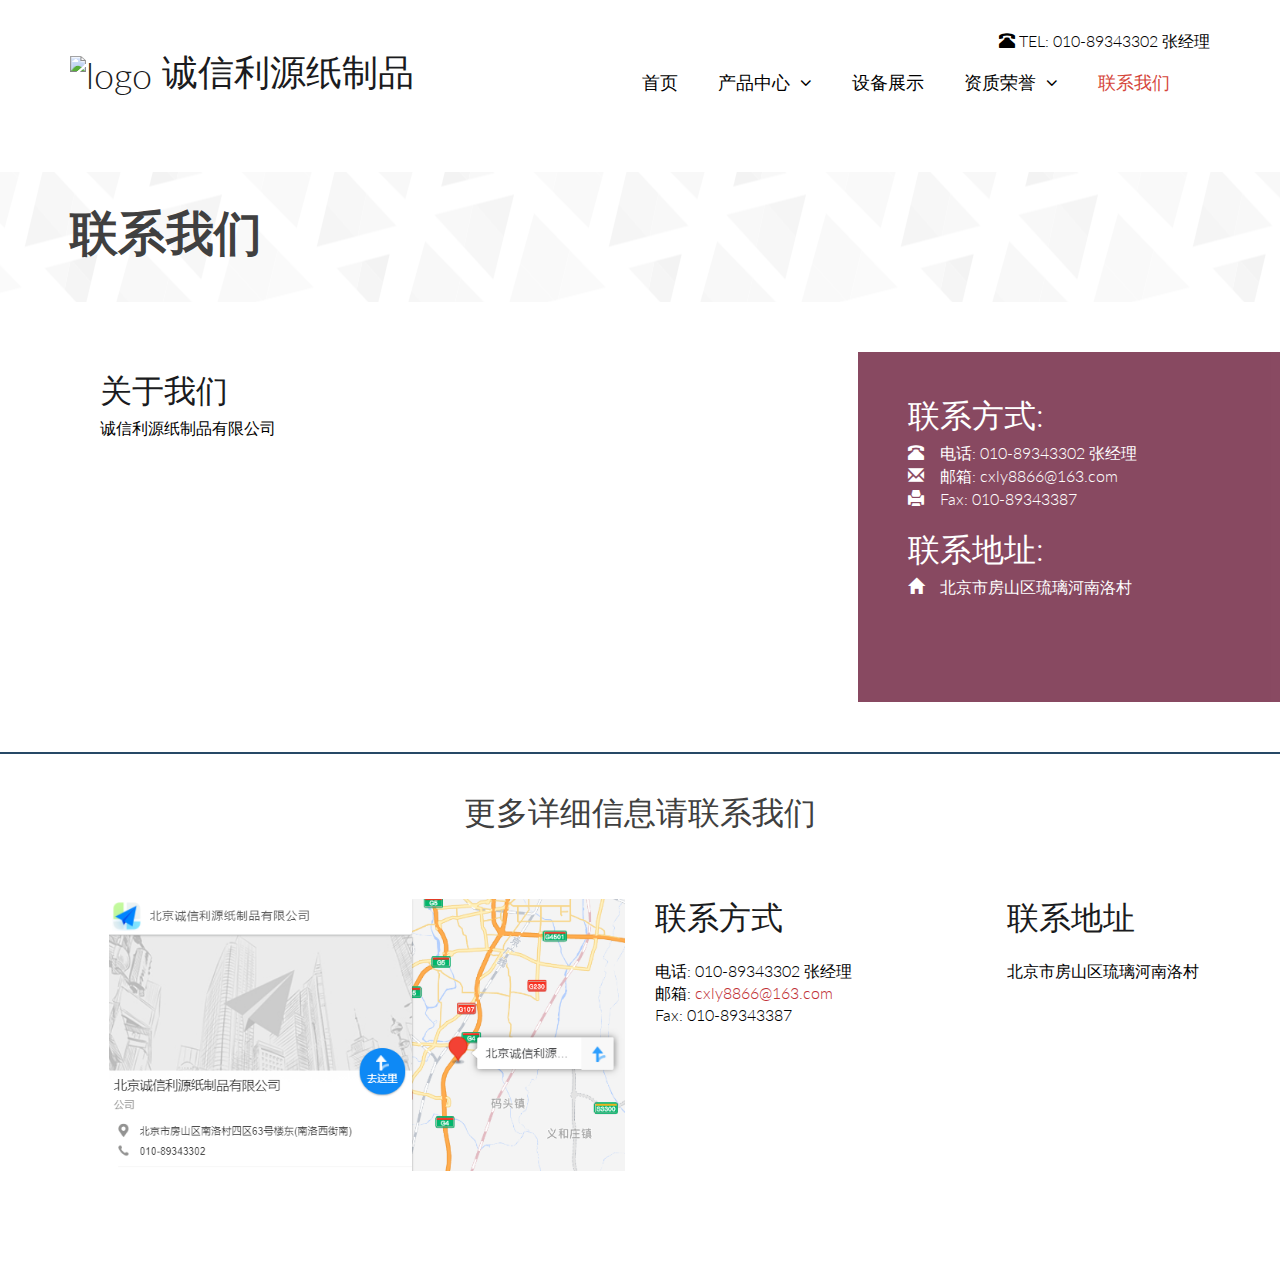
==== contact2.html @ 3d55ec1b "New Pages" ====
<!DOCTYPE html>
<html lang="en">
<head>
    <meta charset="utf-8">
    <meta name="viewport" content="width=device-width, initial-scale=1.0">
    <meta name="description" content="">
    <meta name="author" content="">
    <title>联系我们 | 诚信利源</title>
    <link href="css/bootstrap.min.css" rel="stylesheet">
    <link href="css/font-awesome.min.css" rel="stylesheet">
    <link href="css/animate.min.css" rel="stylesheet"> 
    <link href="css/lightbox.css" rel="stylesheet"> 
    <link href="css/main.css" rel="stylesheet">
    <link href="css/responsive.css" rel="stylesheet">

    <!--[if lt IE 9]>
        <script src="js/html5shiv.js"></script>
        <script src="js/respond.min.js"></script>
    <![endif]-->       
    <link rel="shortcut icon" href="images/ico/favicon.ico">
    <link rel="apple-touch-icon-precomposed" sizes="144x144" href="images/ico/apple-touch-icon-144-precomposed.png">
    <link rel="apple-touch-icon-precomposed" sizes="114x114" href="images/ico/apple-touch-icon-114-precomposed.png">
    <link rel="apple-touch-icon-precomposed" sizes="72x72" href="images/ico/apple-touch-icon-72-precomposed.png">
    <link rel="apple-touch-icon-precomposed" href="images/ico/apple-touch-icon-57-precomposed.png">
</head><!--/head-->

<body>
    <header id="header"> 
        <div class="container">
            <div class="row">
                <div class="col-sm-12 overflow">
                   <div class="pull-right">
                        <i class="glyphicon glyphicon-phone-alt"></i> TEL: 010-89343302 张经理
                    </div> 
                </div>
             </div>
        </div>     
        <div class="navbar navbar-inverse" role="banner">
            <div class="container">
                <div class="navbar-header">
                    <button type="button" class="navbar-toggle" data-toggle="collapse" data-target=".navbar-collapse">
                        <span class="sr-only"></span>
                        <span class="icon-bar"></span>
                        <span class="icon-bar"></span>
                        <span class="icon-bar"></span>
                    </button>

                    <a class="navbar-brand" href="index.html">
                        <h1><img src="images/logo1.jpg" alt="logo"> 诚信利源纸制品</h1>
                    </a>
                    
                </div>
                <div class="collapse navbar-collapse">
                    <ul class="nav navbar-nav navbar-right">
                        <li><a href="index.html">首页</a></li>
                        <li class="dropdown"><a href="portfolio.html">产品中心 <i class="fa fa-angle-down"></i></a>
                            <ul role="menu" class="sub-menu">
                                <li><a href="portfolio.html">所有产品</a></li>
                                <li><a href="portfolio-details-npzx.html">牛皮纸箱</a></li>
                                <li><a href="portfolio-details-cyzx.html">彩印纸箱</a></li>
                                <li><a href="portfolio-details-fjh.html ">飞机盒</a></li>
                            </ul>
                        </li>   
                         <li><a href="service.html">设备展示</a></li>                  
                        <li class="dropdown"><a href=" ">资质荣誉 <i class="fa fa-angle-down"></i></a>
                            <ul role="menu" class="sub-menu">
                                <li><a href=" ">质量管理</a></li>
                                <li><a href=" ">资质</a></li>
                            </ul>
                        </li>                
                        <li  class="active"><a href="contact2.html">联系我们</a></li>                   
                    </ul>
                </div>
            </div>
        </div>
    </header>
    <!--/#header-->

    <section id="page-breadcrumb">
        <div class="vertical-center sun">
             <div class="container">
                <div class="row">
                    <div class="action">
                        <div class="col-sm-12">
                            <h1 class="title">联系我们</h1>
                         
                        </div>                        
                    </div>
                </div>
            </div>
        </div>
   </section>
    <!--/#action-->

    <section id="map-section">
        <div class="container">
            <div id="gmap" class="col-sm-8 col-xs-12">
                <div class="col-sm-12">
                    <h2>关于我们</h2>
                </div>
                <div class="col-sm-12">
                    <p>诚信利源纸制品有限公司</p>
                </div>

            </div>
            <div class="contact-info col-sm-4 col-xs-12">
                <h2>联系方式:</h2>
                <address>
                    <i class="glyphicon glyphicon-phone-alt"></i>&nbsp;&nbsp;&nbsp;&nbsp;电话: 010-89343302 张经理<br> 
                    <i class="glyphicon glyphicon-envelope"></i>&nbsp;&nbsp;&nbsp;&nbsp;邮箱: cxly8866@163.com</a> <br> 
                    <i class="glyphicon glyphicon-print"></i>&nbsp;&nbsp;&nbsp;&nbsp;Fax: 010-89343387 <br> 
                </address>

                <h2>联系地址:</h2>
                <address>
                <i class="glyphicon glyphicon-home"></i>&nbsp;&nbsp;&nbsp;&nbsp;北京市房山区琉璃河南洛村
                </address>
            </div>
        </div>
    </section> <!--/#map-section-->        

    <hr style=" border: 1px solid #264866;">
    <footer id="footer">
        <div class="row">
            <div class="col-sm-12 text-center bottom-separator">
                <h2 class="title">更多详细信息请联系我们</h2>
            </div>
            <div class="col-md-1"></div>
            <div class="col-md-5 col-sm-6">
                <img src="images/home/address.png" class="img-responsive">
            </div>
            <div class="col-md-3 col-sm-6">
                <div class="contac3info bottom">
                    <h2>联系方式</h2>
                    <address>
                    电话: 010-89343302 张经理<br> 
                    邮箱: <a href="mailto:someone@example.com">cxly8866@163.com</a> <br> 
                    Fax: 010-89343387 <br> 
                    </address>
                </div>
            </div>
            <div class="col-md-3 col-sm-6">
                <div class="contact-info bottom">
                    <h2>联系地址</h2>
                    <address>
                    北京市房山区琉璃河南洛村
                    </address>
                </div>
            </div>
            
            <div class="col-sm-12">
                <div class="copyright-text text-center">
                    <p>&copy; 诚信利源纸制品有限公司</p>
                    
                </div>
            </div>
        </div>
    </footer>
    <!--/#footer-->


    <script type="text/javascript" src="js/jquery.js"></script>
    <script type="text/javascript" src="js/bootstrap.min.js"></script>
    <script type="text/javascript" src="http://maps.google.com/maps/api/js?sensor=true"></script>
    <script type="text/javascript" src="js/gmaps.js"></script>
    <script type="text/javascript" src="js/wow.min.js"></script>
    <script type="text/javascript" src="js/main.js"></script>   
</body>
</html>
---- css/main.css ----
/*
  Theme Name: Triangle
  Theme Uri: http://www.themeum.com
  Author: Themeum
  Author Uri: http://www.themeum.com
  Description: Creative Site Template
  Version: 1.1
  */

  @import url(http://fonts.googleapis.com/css?family=Lato:100,300,400,700);
  @import url(http://fonts.googleapis.com/css?family=Open+Sans:300italic,400italic,600italic,700italic,400,300,600,700);
  @import url(http://fonts.googleapis.com/css?family=Noto+Sans:400,700);

  body {
    background: #fff;
    font-family: 'Lato', sans-serif;
    font-weight: 300;
    font-size: 16px;
    line-height: 22px;
    color: #000;
  }

  html {
    height: 100%;
  }


  a{
    color:#C03035;
  }

  a:hover {
    outline: none;
    text-decoration:none;
    color:#264866;
  }

  a:focus {
    outline:none;
    outline-offset: 0;
  }

  a {
    -webkit-transition: 300ms;
    transition: 300ms;
  }


  ul {
    list-style: none;
  }

  h1, h2, h3, h4, h5, h6 {
    font-family: 'Lato', sans-serif;
    font-weight: 300;
  }

  h1{
    color: #1a1b20;
  }

  h2{
    font-size: 32px;
    color: #1a1b20;
  }

  h3{
    font-size: 18px;
  }

  .overflow{
    overflow: hidden;
  }

  .uppercase{
    text-transform: uppercase;
  }

  .btn-common {
    font-size: 16px;
    color: #0099ae;
    border: 1px solid #0099ae;
    font-family: 'Open Sans', sans-serif;
    font-weight: 300;
    padding: 10px 25px;
  }

  #action .col-sm-5{
    position: absolute;

    top: 0;
    height: 100%;
    right: 0;
  }


  .btn-common:hover, 
  .btn-common:focus{
    outline: none;
    background: none;
    -webkit-box-shadow: none;
    box-shadow: none;
    color: #01707f;
    border-color:#01707f;
  }

  .align-right{
    text-align: right;
  }

  .inline{
    display: inline-block;
  }

  .padding{
    padding: 65px 0;
  }

  .padding-bottom{
    padding-bottom: 65px;
  }

  .padding-top{
    padding-top: 90px;
  }

  .padding-right{
    padding-right: 80px;
  }

  .padding-left{
    padding-left: 80px;
  }

  .margin-bottom{
    margin-bottom: 35px;
  }

     .carousel-indicators.visible-xs {
      height: 20px;
      margin: 0;
      padding: 0;
      position: absolute;
      top: -35px;
      width: 100%;
      left: 0;
    }

  .carousel-indicators.visible-xs li {
    border-color: #D29948;
    border-width: 2px;
    height: 12px;
    margin: 0 5px 0 0;
    width: 12px;
  }

  .carousel-indicators.visible-xs li.active {
    background: rgba(210, 153, 72, 0.7);
  }


/*************************
*******Header******
**************************/


#header{
  margin-bottom: 0;
  padding: 30px 0 60px 0;
}

#header .navbar-inverse .container{
  position: relative;
}

.search{
  position: absolute;
  top: 20px;
  right: 0;
  z-index: 1;
}

.search i{
  color: #d5453a;
  cursor: pointer;
  position: absolute;
  right: 10px;
  top: 2px;
}

.field-toggle{
  position: relative;
  top: 30px;
  right: 15px;
  display: none;
  height: 50px;
}

.search-form{
  padding-left: 10px;
  height: 40px;
  font-size: 18px;
  color: #818285;
  font-weight: 300;
  outline: none;
  border: 1px solid #d5453a;
  margin-top: 20px;
  border-radius: 4px;
}

.social-icons ul li{
  padding: 0 10px;

}

.social-icons ul li:last-child{
  padding-right: 0;

}

.social-icons ul li a{
  font-size: 18px;
  color: #d3d3d3;
  padding: 0;
}

.social-icons ul li a:hover .fa-facebook {
  color:#0884d5;
}

.social-icons ul li a:hover .fa-twitter {
  color:#2AA7DC;
}

.social-icons ul li a:hover .fa-google-plus {
  color:#A22523;
}

.social-icons ul li a:hover .fa-dribbble {
  color:#E94989;
}

.social-icons ul li a:hover .fa-linkedin {
  color:#006DC0;
}

.social-icons ul li a:hover,
.social-icons ul li a:focus{  
  background: none;
}

#header .navbar {
  background: #fff;
  border: 0;
  margin-bottom: 0;
}

#header .navbar-toggle{
  margin-top: 20px;
}

#header .navbar-brand{
  padding: 0;
  margin-left: 0;
}

#header .navbar-brand h1{
  padding: 0;
  margin: 0;
}

#header .navbar-nav.navbar-right >li:last-child{
  margin-right: 20px;
}

#header .navbar-nav.navbar-right >li a {
  color: #000;
  font-size: 18px;
  padding: 20px;
  text-transform: uppercase;
  font-weight: 300;
}


#header .navbar-inverse .navbar-nav  li.active > a,  
#header .navbar-inverse .navbar-nav  li.active > a:focus, 
#header .navbar-nav.navbar-right li > a:hover,
.navbar-inverse .navbar-nav > .open > a {
  background-color: inherit;
  border: 0;
  color: #d5453a;
}

#header .navbar-inverse .navbar-nav  li a:hover{
  color: #d5453a;
}


/*  Dropdown menu*/

ul.sub-menu {
  display: none;
  list-style: none;
  padding: 0;
  margin: 0;
}

#header .navbar-nav li ul.sub-menu li a{
  color: #818285;
  padding: 5px 0;
  font-size: 16px;
  display: block;
  text-transform: capitalize;
}

#header .navbar-nav li ul.sub-menu li .active{
  background: #d5453a;
  color: #fff;
  position: relative;
}

#header .navbar-nav li ul.sub-menu li .active i{
  position: absolute;
  font-size: 56px;
  top: -13px;
  color: #0884d5;
}

#header .navbar-nav li ul.sub-menu li .active .fa-angle-right{
  left: -3px;
}

#header .navbar-nav li ul.sub-menu li .active .fa-angle-left{
  right: -3px;
}

#header .navbar-nav li ul.sub-menu li a:hover,
#header .navbar-nav li ul.sub-menu li a:focus{
  background: #d5453a;
  color: #fff;
}

.fa-angle-down{
  padding-left: 5px; 
}

.scaleIn {
  -webkit-animation-name: scaleIn;
  animation-name: scaleIn;
}

@-webkit-keyframes scaleIn {
  0% {
    opacity: 0;
    -webkit-transform: scale(0);
    transform: scale(0);
  }

  100% {
    opacity: 1;
    -webkit-transform: scale(1);
    transform: scale(1);
  }
}

@keyframes scaleIn {
  0% {
    opacity: 0;
    -webkit-transform: scale(0);
    transform: scale(0);
  }

  100% {
    opacity: 1;
    -webkit-transform: scale(1);
    transform: scale(1);
  }
}


/*************************
*******Footer******
**************************/

#footer {
  padding-bottom: 10px;
  background-image: url(../images/home/Footer.png);
  background-repeat: repeat-x;
  background-position: bottom;
  background-size: contain;
}

#footer h1{
  margin-bottom: 65px;
  margin-top: 36px;
}

#footer .bottom-separator {
  margin-bottom: 60px;
}

#message {
  height: 110px;
  resize: none;
}

.bottom > h2 {
  margin-top: 0;
  margin-bottom: 26px;
}

.bottom .media-body h3 {
  margin-top: 0;
  padding-left: 25px;
}

.bottom .media-body h3 a{
  color: #ea2c00;
}

.testimonial .media{
  margin-top: 0;
  margin-bottom: 25px;
}

.testimonial .media>.pull-left{
  margin-right: 25px;
}

.testimonial .media>.pull-left img{
  margin-top: 6px;
}

.testimonial .media .media-body blockquote{
  padding-left: 25px;
  padding-right: 30px;
  position: relative;
  border-left: 0;
  margin-bottom: 0;
}

.testimonial .media .media-body blockquote:before{
  position: absolute;
  left: 5px;
  top: 8px;
  content: '"';
  font-size: 40px;
  color: #ea2c00;
  font-family: 'Noto Sans', sans-serif;
  transform:rotate(180deg);
  -ms-transform:rotate(180deg); /* IE 9 */
  -webkit-transform: rotate(180deg); /* Opera, Chrome, and Safari */
  line-height: 0;
}

.testimonial .media .media-body blockquote:after{
  position: absolute;
  right: 30px;
  bottom: 14px;
  content: '"';
  font-size: 40px;
  color: #ea2c00;
  font-family: 'Noto Sans', sans-serif;
  line-height: 0;
}

.contact-info.bottom {
  padding-left: 25px;
}

.bottom > address {
  line-height: 22px;
  margin-bottom: 40px;
}

.form-control {
  border: 1px solid #eaeaea;
  font-weight: 300;
  outline: none;
  -webkit-box-shadow: none;
  box-shadow: none;
  height: 40px;
}

.form-control:hover, 
.form-control:focus{
  border-color: #4fcccd;
  outline: none;
  -webkit-box-shadow: none;
  box-shadow: none;
}

.btn-submit {
  width: 100%;
  background-color: #4fcccd;
  color: #fff;
  font-size: 16px;
  font-weight: 300;
  letter-spacing: 5px;
  text-transform: uppercase;
  border-radius: 3px;
  margin-top: 5px;
  border-bottom: 3px solid #2f9697;
  -webkit-box-shadow: none;
  box-shadow: none;
  padding: 10px;
}

.btn-submit:hover, 
.btn-submit:focus{
  color: #fff;
  outline: none;
  -webkit-box-shadow: none;
  box-shadow: none;
  opacity: .8;
}

.copyright-text{
  margin-top: 70px;
  color: #fff;
  font-size: 16px;  
  padding-bottom: 15px;
}

.copyright-text a {
  color: #3e848a
}

.copyright-text p {
  margin-bottom: 0;
}

/*************************
*******Home Page******
**************************/
#home-slider {
  background: url(../images/home/slider-bg.png) 0 100% repeat-x;
  position: relative;
}

#home-slider .main-slider {
  position: relative;
  height: 450px;
}

#home-slider .slide-text{
  position: absolute;
  left: 0;
  width: 550px;
}

.animate-in .slide-text {
  -webkit-animation: fadeInLeftBig 700ms cubic-bezier(0.190,1.000,0.220,1.000) 200ms both;
  animation: fadeInLeftBig 700ms cubic-bezier(0.190,1.000,0.220,1.000) 200ms both;
}

#home-slider .slider-hill {
  position: absolute;
  right: 0;
  bottom: 0;
}

.animate-in .slider-hill {
  -webkit-animation: bounceInDown 1000ms ease-in-out 200ms both;
  animation: bounceInDown 1000ms ease-in-out 200ms both;
}

#home-slider .slider-house {
  position: absolute;
  right: 110px;
  bottom: -30px;
}

.animate-in .slider-house {
  -webkit-animation: bounceInDown 500ms ease-in-out 800ms both;
  animation: bounceInDown 500ms ease-in-out 800ms both;
}

#home-slider .slider-sun {
  position: absolute;
  right: 365px;
  bottom: 100px;
}

.animate-in .slider-sun {
  -webkit-animation: scaleIn 500ms ease-in-out 1200ms both;
  animation: scaleIn 500ms ease-in-out 1200ms both;
}

#home-slider .slider-birds1 {
  position: absolute;
  right: 470px;
  bottom: 75px;
}

.animate-in .slider-birds1 {
  -webkit-animation: fadeInLeft 500ms ease-in-out 1200ms both;
  animation: fadeInLeft 500ms ease-in-out 1200ms both;
}

#home-slider .slider-birds2 {
  position: absolute;
  right: 40px;
  bottom: 150px;
}

.animate-in .slider-birds2 {
  -webkit-animation: fadeInRight 500ms ease-in-out 1200ms both;
  animation: fadeInRight 500ms ease-in-out 1200ms both;
}


#home-slider h1{
  margin-top: 50px;
  margin-bottom: 25px;
}

.btn-common1 {
  margin: 10px 10px 0 0;
  font-weight: 600;
  color: #f6f5f1;
  background-color: #d5453a;
  border: 1px solid #d5453a;
  font-size: 24px;
  padding: 10px 30px;
}
.btn-common2 {
  margin-top: 30px;
  font-size: 32px;
  font-weight: 400;
  color: #d5453a;
  border: 3px solid #d5453a;
  background-color: #f6f5f1;
}

.zx-banner{
  background-color: #d5453a;
  padding: 20px;
  font-size: 26px;
  font-weight: 500;
  color: #f6f5f1;
}

.zx-title{
    background-color:  #d5453a;
    padding: 8px;
    font-size: 18px;
    font-weight: 500;
    color: #f6f5f1;
}
#home-slider .preloader {
  position: absolute;
  left: 0;
  top: 0;
  bottom: -30px;
  right: 0;
  background: #fafafa;
  text-align: center;
}

#home-slider .preloader > i {
  font-size: 48px;
  height: 48px;
  line-height: 48px;
  color: #d5453a;
  position: absolute;
  left: 50%;
  margin-left: -24px;
  top: 50%;
  margin-top: -24px;
}

#action {
  background-image: url(../images/home/tour-bg.png);
  background-color: #fbfafa;
  background-repeat: repeat-x;
  height: 157px;
  background-position: center;
  display: table;
  position: static;
  width: 100%;
}

.vertical-center{
  display: table-cell;
  vertical-align: middle;
  width: 100%;
  position: statice;
}


.single-service{
  overflow: hidden;
  display: block;
}

.single-service img {
  margin-bottom: 20px;
}

.single-service .fold {
  margin-bottom: 35px;
}

.single-service h2 {
  margin-top: 0;
  margin-bottom: 15px;
}

.single-service p {
  padding: 0 48px;
}

.action h1{
  margin-top: 0;
  font-weight: 600;
  font-size: 48px;
}

.action p{
  font-size: 30px;
    line-height: 38px;
    margin-bottom: 0;
    font-weight: 300;
}

.action .btn-common{
  margin-top: 55px;
  float: left;
}

.title {
  color: #404040;
  font-weight: 300;
}

.single-features {
  overflow: hidden;
  padding-top: 65px;
  padding-bottom: 40px;
}

.single-features .col-sm-6 h2{
    margin-top: 0;
}
.single-features .col-sm-6 {
/*  margin-top: 50px;*/
}

.single-features:last-child {
  padding-bottom: 95px;
/*  padding-top: 0;*/
}

.single-features h2{
  margin-bottom: 15px;
}

#clients{
  padding-bottom: 45px;
  padding-top: 30px;
}

.clients {
  margin-bottom: 45px;
}

.clients img {
  display: inline-block;
}

.clients-logo {
  overflow: hidden;
  margin-bottom: 10px;
}



/*************************
*******About Us Page******
**************************/

#action , 
#page-breadcrumb{
  position: relative;
}

#page-breadcrumb {
  background-image: url(../images/home/tour-bg.png);
  background-color: #fbfafa;
  background-repeat: repeat-x;
  height: 130px;
  background-position: center;
  display: table;
  position: static;
  width: 100%;
}

#team {
  padding: 85px 0;
}

#team-carousel {
  margin-top: 80px;
}

#company-information .padding-top{
  padding-top: 172px;
  
}

.single-service img {
  height: 100px;
}

.tour-button {
  background-image: url(../images/home/tour-icon2.png);
  height: 100%;
  background-repeat: no-repeat;
  position: absolute;
  width: 100%;
  left: 0;
  background-position: 151px 4px;
}

.about-image {
  padding:90px 90px 0;
}

.team-single {
  position: relative;
}

.person-thumb {
  position: relative;
}

.person-thumb img {
}


.social-profile {
  background: none repeat scroll 0 0 rgba(137, 97, 46, 0.8);
  display: none;
  position: absolute;
  text-align: center;
  top: 0;
    -webkit-transition: all 0.9s ease;
  transition: all 0.9s ease;-webkit-transition: all 0.9s ease 0s;transition: all 0.9s ease 0s;
  width: 100%;
  height: 100%;
}

.team-single:hover .social-profile{
  background:rgba(112, 35, 64, 0.9);
  display: block;
  -webkit-animation: fadeInUp 400ms;
  animation: fadeInUp 400ms;
  -webkit-transition: all 0.9s ease;
  transition: all 0.9s ease;
}

.social-profile .nav-pills {
  display: inline-block;
  margin-top: -26px;
  padding: 0;
  position: relative;
  top: 50%;
}

.social-profile .nav-pills li {
  display: inline-block;
  margin: 0 5px;
}

.social-profile .nav-pills li a {
  color: #fff;
  border: 1px solid #fff;
  width: 40px;
  height: 40px;
  line-height: 40px;
  text-align: center;
  padding: 0;
  border-radius: 40px;
  -webkit-transition: all 0.9s ease;
  transition: all 0.9s ease;
}

.social-profile .nav-pills li a:hover {
  color: #702340;
  border-color: #702340;
}

.person-info h2 {
  font-weight: 300;
  margin-bottom: 5px;
}

.person-info h3 {
  font-size: 16px;
  color: #1a1b20;
  font-weight: 300;
  margin-top: 0;
  margin-bottom: 0;
}

.team-carousel-control {
  position: absolute;
  top: 36%;
  width: 13px;
  height: 16px;
  text-indent: -9999999px;
  -webkit-transition: all 0.9s ease;
  transition: all 0.9s ease;
}

.right.team-carousel-control {
  right: -50px;
  background-image: url(../images/aboutus/right.png);
}

.left.team-carousel-control {
  left: -50px;
  background-image: url(../images/aboutus/left.png);
}

.team-carousel-control:hover{
  background-position: 0 -18px;
  -webkit-transition: all 0.5s ease;
  transition: all 0.5s ease;
}

.count h1{
  font-size: 60px;
  color: #d5453a;
}

.count h3{
  font-size: 16px;
}

.progress .progress-bar.six-sec-ease-in-out {
  -webkit-transition: width 1s ease-in-out;
  transition:  width 1s ease-in-out;
}

.top-zero{
  margin-top: 0;
}

h3.top-zero{
  font-size: 20px;
}

#company-information .about-us h2{
  margin-bottom: 45px;
}

.single-skill h3{
  font-size: 16px;
}

.progress{
  height: 30px;
  box-shadow: none;
  -webkit-box-shadow: none;
}

.progress-bar{
  line-height: 30px;
  box-shadow: none;
  -webkit-box-shadow: none;
}

.progress-bar.progress-bar-primary{
  background: #d5453a;
}



/*************************
*******Service Page******
**************************/
#recent-projects{
  padding: 85px 0;
}

.recent-projects .team-single{
  height: 355px;
}

.recent-projects p.padding-bottom{
  padding-bottom: 50px;
}

.choose{
  padding-top: 30px;
}

#company-information.choose .padding-top{
  padding-top: 50px;
}

#company-information h2{
  margin-bottom: 25px;
  margin-top: 0;
}

ul.elements{
  list-style: none;
  margin: 0;
  padding: 0;
}

ul.elements li{
  margin: 6px 0;
}

ul.elements li > i{
  color:#C03035;
  display: inline-block;
  margin-right: 10px;
}

#company-information h1.margin-bottom{
  margin-bottom: 26px;
}

/*************************
*******Portfolio Default**
**************************/

.portfolio-single {
  position: relative;
}

.portfolio-thumb {
  position: relative;
}

.portfolio-thumb img {
  width: 100%;
}


.portfolio-single:hover .portfolio-view{
  display: block;
  -webkit-animation: fadeInUp 400ms;
  animation: fadeInUp 400ms;
}

#portfolio .row{
  margin-left: -10px;
  margin-right: -10px;
}

.portfolio-view {
  display: none;
  position: absolute;
  top: 0;
  height: 100%;
  background:rgba(112, 35, 64, 0.9);
  width: 100%;
  text-align: center;
}

.portfolio-view .nav-pills {
  padding: 0;
  display: inline-block;
  margin-top: -26px;
  top: 50%;
  position: relative;
}

.portfolio-view .nav-pills li {
  display: inline-block;
  margin: 0 5px;
}

.portfolio-view .nav-pills li a {
  color: #fff;
  border: 1px solid #fff;
  width: 40px;
  height: 40px;
  line-height: 38px;
  text-align: center;
  padding: 0;
  border-radius: 40px;
  -webkit-animation: scaleIn 400ms linear 100ms both;
  animation: scaleIn 400ms linear 100ms both;
  -webkit-transition: all 0.9s ease;
  transition: all 0.9s ease;
}

.portfolio-view .nav-pills li a:hover {
  color: #702340;
  border-color: #702340;
  -webkit-transition: all 0.9s ease;
  transition: all 0.9s ease;
}

.portfolio-info {
  overflow: hidden;
  margin-bottom: 30px;
}

.portfolio-info h2 {
  font-size: 18px;
  margin: 15px 0 0;
}

.portfolio-filter {
  margin: 80px 0;
  padding: 0;
}

.portfolio-filter li {
  display: inline-block;
  position: relative;
}

.portfolio-filter li a {
  border-radius: 0;
  color: #1a1b20;
  font-size: 18px;
  font-weight: 300;
  padding: 0 25px;
  text-transform: capitalize;
  border: none;
}

.portfolio-filter li .active{
  background: transparent;
  box-shadow: none;
  -webkit-box-shadow: none;
}

.portfolio-filter li a:hover, 
.portfolio-filter li a:focus,
.portfolio-filter li a.active {
  background: transparent;
  box-shadow: none;
  -webkit-box-shadow: none;
}

.portfolio-filter li a.active:before{
  position: absolute;

  content: "";
  left: 0;
  width: 13px;
  height: 16px;
  background: url(../images/portfolio/icon.png);
  top: 5px;
}

.portfolio-pagination{
  text-align: center;
  
  padding-top: 40px;
  padding-bottom: 90px;
}

.pagination li{
  display: inline-block;
  margin: 0 10px;
}

.pagination li a{
  color: #000;
  padding: 5px 10px;
  border-radius: 5px;
  border: 1px solid #fff;
}

.pagination li:first-child a{
  background: url(../images/portfolio/left.png);
  background-repeat: no-repeat;
  text-indent: -999999999px;
  background-position: center top 10px;
  width: 32px;
  height: 36px;
  border: none;
  -webkit-transition: 300ms;
  transition: 300ms;
}

.pagination li:first-child a:hover{
  background: url(../images/portfolio/left.png);
  background-position: center top -37px;
  background-repeat: no-repeat;
  -webkit-transition: 300ms;
  transition: 300ms;
}

.pagination li:last-child a{
  background: url(../images/portfolio/right.png);
  background-repeat: no-repeat;
  text-indent: -999999999px;
  background-position: center top 10px;
  width: 32px;
  height: 36px;
  border: none;
  -webkit-transition: 300ms;
  transition: 300ms;
}

.pagination li:last-child a:hover{
  background: url(../images/portfolio/right.png);
  background-position: center top -37px;
  background-repeat: no-repeat;
  -webkit-transition: 300ms;
  transition: 300ms;
}

.pagination li a:hover,
.pagination .active a, 
.pagination a:active, 
.pagination .active a:hover,
.pagination .active a:focus, 
.pagination a:focus {
  background: transparent;
  border-color: #C03035;
  color: #C03035;
}


/*****************************
Portfolio with right sidebar
*****************************/

.sidebar h3 {
  color: #404040;
  margin-top: 0;
  border-bottom: 3px solid #ececec;
  margin-bottom: 6px;
  padding-bottom: 8px;
}

.sidebar-item{
  margin-bottom: 48px;
}

.categories .navbar-stacked li {
  border-bottom: 1px solid #ececec;
}

.categories .navbar-stacked li:last-child {
  border-bottom: 0px solid #ececec;
}

.categories .navbar-stacked li a {
  font-size: 16px;
  color: #6a6a6a;
  padding: 8px 0;
  padding-left: 0;
}

.categories .navbar-stacked li a:hover{
  background: none;
  margin-left: 20px;
  color: #0099AE;
  opacity: 1;
}

.categories .navbar-stacked li.active a{
  color: #0099AE;
  padding-left: 20px;
}

.categories .navbar-stacked li.active a:before{
  position: absolute;
  content: "";
  border-color: transparent transparent transparent #0099AE;
  border-width: 8px;
  border-style: solid;
  left: 0;
  top: 13px;
  margin-top: 0;
  z-index: 0;
  transition: all 0.3s ease 0s;
  -moz-transition: all 0.3s ease 0s;
  -webkit-transition: all 0.3s ease 0s;
  -o-transition: all 0.3s ease 0s;
}

.categories .navbar-stacked li.active a:after {
  position: absolute;
  content: "";
  border-color: transparent transparent transparent #fff;
  border-width: 6px;
  border-style: solid;
  left: 0px;
  top: 15px;
  margin-top: 0;
  z-index: 1;
  transition: all 0.3s ease 0s;
  -moz-transition: all 0.3s ease 0s;
  -webkit-transition: all 0.3s ease 0s;
  -o-transition: all 0.3s ease 0s;
}

.sidebar-item .media{
  border-bottom: 1px solid #ececec;
  padding-bottom: 10px;
  padding-top: 21px;
  margin-top: 0;
  transition: all 0.3s ease 0s;
  -moz-transition: all 0.3s ease 0s;
  -webkit-transition: all 0.3s ease 0s;
  -o-transition: all 0.3s ease 0s;    
}

.sidebar-item .media:last-child{
  border-bottom: 0px solid #ececec;  
  padding-bottom: 0; 
}

.sidebar-item .media:hover{
  border-left: 2px solid #0099AE;
  padding-left: 5px;
  transition: all 0.3s ease 0s;
  -moz-transition: all 0.3s ease 0s;
  -webkit-transition: all 0.3s ease 0s;
  -o-transition: all 0.3s ease 0s;
}

.sidebar-item .media:hover.media .media-body h4 a{
  color: #0099AE;
  transition: all 0.3s ease 0s;
  -moz-transition: all 0.3s ease 0s;
  -webkit-transition: all 0.3s ease 0s;
  -o-transition: all 0.3s ease 0s;
}

.sidebar-item .media .media-body h4 {
  margin-top: 0;
  margin-bottom: 8px;
}

.sidebar-item .media .media-body h4 a{
  color: #7d7d7d;
  font-size: 16px;
}

.sidebar-item .media .media-body p {
  color: #b4b4b4;
  font-size: 12px;
}

.tag-cloud .nav-pills{
  margin-top: 16px;
}

.tag-cloud .nav-pills li{
  margin: 0;
  margin-top: 6px;
  margin-right: 4px;
}

.tag-cloud .nav-pills li a{
  font-size: 16px;
  font-weight: 300;
  padding: 5px 15px;
  background: #bbbbbb;
  color: #fff;
  border-radius: 3px;
}

.tag-cloud .nav-pills li a:hover{
  background: #0099AE;
}

.popular ul.gallery {
  margin: 0;
  padding: 0;
  list-style: none;
  margin: 10px -8px;
}

.popular ul.gallery li {
  display: block;
  width: 33.33%;
  float: left;
  padding: 8px;
}

.popular ul.gallery li a {
  display: block;
}

.popular ul.gallery li a img {
  width: 100%;
  transition: border-radius 300ms ease-in;
  -webkit-transition: border-radius 300ms ease-in;
}

.popular ul.gallery li a img:hover {
  border-radius: 60px;
}


/* Start: Recommended Isotope styles */

/**** Isotope Filtering ****/
.isotope-item {
  z-index: 2;
}

.isotope-hidden.isotope-item {
  pointer-events: none;
  z-index: 1;
}

/**** Isotope CSS3 transitions ****/

.isotope,
.isotope .isotope-item {
  -webkit-transition-duration: 0.8s;
  transition-duration: 0.8s;
}

.isotope {
  -webkit-transition-property: height, width;
  transition-property: height, width;
}

.isotope .isotope-item {
  -webkit-transition-property: -webkit-transform, opacity;
  -webkit-transition-property: opacity, -webkit-transform;
  transition-property: opacity, -webkit-transform;
  transition-property: transform, opacity;
  transition-property: transform, opacity, -webkit-transform;
}

/**** disabling Isotope CSS3 transitions ****/
.isotope.no-transition,
.isotope.no-transition .isotope-item,
.isotope .isotope-item.no-transition {
  -webkit-transition-duration: 0s;
  transition-duration: 0s;
}




/*****************************
Portfolio Details
*****************************/

#portfolio-information.padding-top{
  padding-top: 100px;
}

.project-name h2{
  margin-top: 0;
  margin-bottom: 15px;
}

#related-work .title{
  margin-bottom: 55px;
  margin-top: 10px;
}

.navbar-default {
  background: none;
  padding: 0;
}

.navbar-default li a{
  font-size: 12px;
  padding: 0;
  padding-right: 15px;
}

.navbar-default li a i{
  padding-right: 8px;
}

.navbar-default li a:hover{
  color: #0884d5;
  background: none;
}

.skills .navbar-default,
.client .navbar-default{
  margin-left: 35px;
  
}

.live-preview .btn-common{
  margin-top: 21px;
  padding: 13px 45px;
}


/*****************************
Blog Default
*****************************/

.single-blog.timeline {
  background: #FFFFFF;
  border: 1px solid #EEEEEE;
  border-bottom: 0;
  position: relative;
  padding-bottom: 0;
}

.timeline .post-content {
  padding: 20px 20px 0;
}

.post-thumb{
  margin: -1px -1px 0;
  position: relative;
  overflow: hidden;
}

.timeline .post-thumb img {
  width: 100%;
}

.post-thumb iframe{
  width: 100%;
  min-height: 270px;
  border: 0;
}

.post-overlay{
  position: absolute;
  top: 50%;
  display: none;
  width: 94px;
  height: 140px;
  margin-top: -70px;
  overflow: hidden;
}

.post-overlay span{
  position: absolute;
  left: 50%;
  bottom: 0; 
  margin-left: -60px;
  -webkit-animation: fadeInUp 400ms;
  animation: fadeInUp 400ms;
  z-index: 9;
}


.post-overlay span:before{
  position: absolute;
  bottom: 0;
  border-style: solid;
  border-width: 60px;
  content: "";
  border-color: transparent transparent #0884d5 transparent;
  z-index: -1;
  cursor: initial;
}

.post-overlay span a{
  font-size: 30px;
  color: #fff;
  background: transparent;
  padding: 0; 
  margin-left: 50px;
}

.single-blog:hover .post-overlay{
  display: block;
  -webkit-animation: fadeIn 300ms;
  animation: fadeIn 300ms;
}

.timeline-divider{
  position: relative;
  padding-top: 50px;
}

.timeline-divider:before{
  position: absolute;
  top: 0;
  content: "";
  border-left-style: solid;
  border-left-width: 1px;
  height: 100%;
  border-left-color: #0099AE;
  left: 50%;
  margin-left: -2px;
}

.timeline-blog .col-sm-6.padding-top{
  padding-top: 70px;
}

.post-content{
  padding: 20px 0;
}

.timeline-date .btn-common{
  font-size: 18px;
  color: #4a4a4a;
  font-weight: 300;
  border-radius: 0;
  padding: 17px 40px;
}

.arrow-right{
  position: relative;
}

.arrow-right:after{
  position: absolute;
  right: 1px;
  content: "";
  top: 15px;
  background: url(../images/blog/left.png);
  width: 43px;
  height: 54px;
}

.arrow-left{
  position: relative;
}

.arrow-left:before{
  position: absolute;
  left: -2px;
  content: "";
  top: 86px;
  background: url(../images/blog/right.png);
  width: 43px;
  height: 54px;
}

.post-title {
  margin-top: 0;
}

.post-title a,
.comments-number a{
  color: #1a1b20;
}

.post-content .post-author{
  margin-top: 0;
  
}

.post-content  .post-author a{
  font-weight: 300;
  font-size: 16px;
  color: #0099AE;
}

a.read-more{
  color: #0099AE;
  font-weight: 300;
}

a.read-more:hover{
  color: #01707F
}

.post-bottom{
  border-top: 1px solid #eeeeee;
  padding-top: 10px;
  margin-top: 20px;
  margin: 20px -20px 0;
  padding: 20px 20px 0;
}


/*****************************
Blog with right sidebar
*****************************/

.single-blog{
  padding-bottom: 30px;
}

.single-blog .post-bottom{
  border-bottom: 1px solid #eeeeee;
  padding-top: 10px;
  padding-bottom: 10px;
}

.single-blog .post-overlay span{
  left: 0;
  top: 0;
  margin-left: 0;
  width: 94px;
  height: 140px;
  background: url(../images/blog/blog-arrow.png);
  -webkit-animation: fadeInLeft 400ms;
  animation: fadeInLeft 400ms;
}

.single-blog .post-overlay span a{
  margin-left: 8px;
  font-weight: 700;
  font-size: 36px;
  line-height: 18px;
  position: absolute;
  top: 50px;
}

.single-blog .post-overlay span a small{
  font-size: 16px;
  font-weight: 300;
  margin-left: 5px;
}

.single-blog .post-overlay span:before{
  border-color: transparent;
  border-width: 0;
}

.post-nav{
  margin:0;
  padding: 0;
}

.post-nav li a{
  color: #0099AE;
  padding: 0;
  text-align: left;
}

.post-nav li a i{
  color: #0099AE;
  margin-right: 8px;
}

.post-nav li a:hover{
  background: none;
}

.blog-padding-right{
  padding-right:35px;
}

.blog-pagination {
  text-align: center;
  padding-top: 10px;
  padding-bottom: 55px;
}

/*****************************
Blog with right sidebar
*****************************/

.masonery_area .single-blog{}
.masonery_area .single-blog .post-thumb{
  height: auto;
}

.masonery_area .single-blog .post-title{
  margin-top: 5px;
}

.masonery_area .single-blog .post-title a{
  font-size: 20px;
}

.masonery_area .single-blog .post-thumb img{
  height:auto;
}

.masonery_area .single-blog .post-bottom{
  border-top:0;
  padding-top:0;
  margin-top:15px;
}

/* Audio CSS */

.audiojs{
  background:#C03035;
  height: 45px;
  width: 100%;
}

.audiojs .scrubber{
  background: #fff;  
  height: 8px;
  border-top: 0;
  width: 170px;
  margin-top: 19px;
  margin-left: 12px;
  border-radius: 10px;
}

.audiojs .play-pause{
  background: #a92b2f;
  width: 68px;
  height: 45px;
  padding: 0;
  padding-left: 24px;
  padding-top: 10px;
  border-right: 0;
}

.audiojs .time{
  display: none;
  
}

.audiojs .progress{
  background: #A92B2F;

  height: 8px;
  border-radius: 10px;
}

.audiojs .loaded{
  background:#fff;
  height: 8px;
  border-radius: 10px;
}


/*****************************
Blog Details
*****************************/

.navbar-nav.post-nav li{
  margin-right: 60px;
}

.single-blog.blog-details .post-content{
  padding-top: 30px;
}

.single-blog.blog-details .post-bottom{
  margin-top: 55px;
}

.blog-share{
  margin-top: 40px;
  background: #f5f5f5;
  display: inline-block;
  padding: 2px 0;
}

span.stMainServices,
span.stButton_gradient, 
.stButton .chicklets{
  height:24px !important;
}

.author-profile.padding{
  padding-top:50px;
}

.author-profile .col-sm-2 img{
  width: 100%;
  border-left: 3px solid #0099AE;
}

.author-profile h3{
  margin-top:0;
  color: #3a424c;
}

.author-profile p{
  color: #3a424c;
  font-weight: 400;
}

.author-profile span a{
  color: #C03035;
}

.response-area{
  border-bottom: 0;
}

.response-area h2{
  margin-top: 0;  
  margin-bottom: 0;
  border-bottom: 0;
  padding-bottom: 20px;
}

.post-comment{
  padding-left: 70px;
  padding-top: 36px;
  border-top: 1px solid #f1e8dd;
}

.post-comment .pull-left img{
  margin-right: 60px;
  border-left: 3px solid #0884d5;
}

.post-comment .media-body{
  padding-top: 6px;
  border-bottom: 0;
  padding-bottom: 50px;
}

.post-comment .media-body p{
  margin-top:10px;
}

.post-comment .media-body span i{
  color: #C03035;
  margin-right: 10px;
}

.post-comment .media-body span a{
  color: #C03035;
  font-weight: 700;
}

.post-comment .media-body .post-nav li a{
  font-weight: 300;
}

.parrent .media-list{
  margin-left: 190px;
}

.parrent .post-comment{
  padding-left: 0;
  margin-left: 70px;
}


/****************************
********* Contact Us*********
*****************************/
#map-section {
  margin-top: 50px;
  margin-bottom: 50px;
  position: relative;
}

#gmap {
  height: 350px;
}

.get-in-touch img {
  margin-top: 35px;
  margin-bottom: 32px;
}

.get-in-touch p {
  font-size: 18px;
  font-weight: 300;
}

#map-section .contact-info {
  position: absolute;
  background-color: #7c3651;
  right: 0;
  top: 0;
  width: 33%;
  height: 100%;
  padding:25px 50px;
  opacity: 0.9;
  color: #fff;
}

#map-section .contact-info h2, 
#map-section .contact-info a {
  color: #fff
}

#map-section address a:hover {
  color:#d5453a
}

#contact-form #message{
  resize:none;
}

#contact-form .btn-submit {
  width: 28%;
  margin: 5px auto;
}

.corporate-info .corporate-address {
  background-image: url("../images/contact-bg.png");
  background-position: left top;
  background-repeat: no-repeat;
  overflow: hidden;
  padding-bottom: 50px;
}

.corporate-info .corporate-address address {
  background-image: url("../images/icon-map.png");
  background-position: left top;
  background-repeat: no-repeat;
  padding-left: 40px;
}


/****************************
****** Price-table CSS*******
*****************************/

.price-table {
  margin-top: 88px;
  margin-bottom: 96px;
}

.single-price ul {
  padding: 0;
  margin: 0;
  list-style: none;
}

.table-heading {
  background-color: transparent !important;
  color: #FFFFFF !important;
  overflow: hidden;
  padding: 0 !important;
  text-align: center;
}

.single-price.price-one .plan-name, 
.single-price.price-two .plan-name, 
.single-price.price-three .plan-name, 
.single-price.price-four .plan-name {   
  color: #fff;
  font-size: 20px;
  margin-bottom: 0;
  padding: 10px 0;
  text-transform: capitalize;
}

.single-price.price-one .plan-name {
  background-color: #0e76bc;
}

.single-price.price-two .plan-name {
  background-color: #ac2429;
}

.single-price.price-three .plan-name {
  background-color: #ed8d1b;
}

.single-price.price-four .plan-name {
  background-color: #6c825f;
}


.single-price .plan-price { 
  color: #fff;
  float: none;
  font-size: 16px;
  height: 110px;
  margin-bottom: 15px;
  overflow: hidden;
  position: relative;
  z-index: 5;
  padding-top: 15px;
}


.plan-price .dollar-sign {
  font-size: 18px;
}

.plan-price .price {
  font-size: 24px;
}

.plan-price .month {
  display: block;
  margin-top: -6px;
}

.price-one .plan-price:after, 
.price-two .plan-price:after, 
.price-three .plan-price:after, 
.price-four .plan-price:after  {  
  border-style: solid;
  border-width: 110px;
  content: "";
  height: 0;
  left:50%;
  position: absolute;
  top: 0;
  width: 0;
  z-index: -1;
  margin-left: -110px;
}

.price-one .plan-price:after {
  border-color: #0d6fb1 transparent transparent;
}

.price-two .plan-price:after {
  border-color: #ac2429 transparent transparent;
}

.price-three .plan-price:after {
  border-color: #e78817 transparent transparent;
}

.price-four .plan-price:after {
  border-color: #5f7452 transparent transparent;
}

.single-price ul li, 
.single-table ul li {
  padding: 12px 18px;
  background-color: #f7f7f7;
  margin-bottom: 5px;
  color: #696969;
}

.single-price ul li span, 
.single-table ul li span {
  float: right;
}

.price-one .btn-buynow, 
.price-two .btn-buynow, 
.price-three .btn-buynow, 
.price-four .btn-buynow   {  
  border-radius: 0;
  color: #fff;
  padding: 12px;
  font-weight: 300;
  letter-spacing: 3px;
  text-transform: uppercase;
  display: block;
}

.price-one .btn-buynow  {
  background-color: #0d6fb1;
}

.price-two .btn-buynow  {
  background-color: #ac2429;
}

.price-three .btn-buynow  {
  background-color: #e78817;
}

.price-four .btn-buynow  {
  background-color: #5f7452;
}

.price-one .btn-buynow:hover  {
  background-color: #0a5a90;
}

.price-two .btn-buynow:hover  {
  background-color: #821b1e;
}

.price-three .btn-buynow:hover  {
  background-color: #c57413;
}

.price-four .btn-buynow:hover  {
  background-color: #48583e;
}


.price-table2, .price-table3{
  margin-bottom:125px;
}

.price-table4 {
  margin-bottom: 150px
}

.table-one .table-header, 
.table-two .table-header, 
.table-three .table-header, 
.table-four .table-header {
  overflow: hidden;
  padding:20px;
  color: #fff;
}


.table-one .table-header {
  background-color:#0e76bc;
} 

.table-two .table-header {
  background-color:#c03035;
}

.table-three .table-header {
  background-color:#ed8d1b;
}

.table-four .table-header {
  background-color:#6c825f;
}

.single-table {
  position: relative;
  padding-top: 60px;
}

.table-one:before, 
.table-two:before, 
.table-three:before, 
.table-four:before {
  
  border-style: solid;
  border-width: 0 130px 60px;
  content: "";
  height: 0;
  left: 0;
  position: absolute;
  top: 0;
  width: 100%;
}

.table-one:before {
  border-color: transparent transparent #0d6fb1;
} 

.table-two:before {
  border-color: transparent transparent #ac2429;
}

.table-three:before {
  border-color: transparent transparent #e78817;
}

.table-four:before {
  border-color: transparent transparent #5f7452;
}

.table-header h2 {
  color: #fff;
  float: left;
  font-size: 24px;
  margin-top: 7px;
}

.table-header .plan-price {
  float: right;
  margin: 0;
  overflow: hidden;
  padding-top: 1px;
}

.single-table .btn-signup {
  display: block;
  text-align: center;
  position:relative;
  z-index:1;
}

.single-table ul {
  margin: 0;
  padding: 0;
}

.table-one .btn-signup:after, 
.table-two .btn-signup:after, 
.table-three .btn-signup:after, 
.table-four .btn-signup:after {
  content: "";
  position: absolute;  
  border-style: solid;
  border-width: 78px 130px 0;  
  height: 0;
  left: 0; 
  top: -1px;
  width: 100%;
  z-index: -1;
}

.table-one .btn-signup:after {
  border-color: #0d6fb1 transparent transparent;
}

.table-two .btn-signup:after {
  border-color: #ac2429 transparent transparent;
}

.table-three .btn-signup:after {
  border-color: #e78817 transparent transparent;
}

.table-four .btn-signup:after {
  border-color: #5f7452 transparent transparent;
}

.single-table .btn-signup a {
  color: #fff;
  display: inline-block;
  overflow: hidden;
  padding: 20px 0 0 0;
  text-transform: uppercase;
  letter-spacing: 3px;
}


.table-one .btn-signup:hover.btn-signup:after{
 border-color: #0b598d transparent transparent;
}


.table-two .btn-signup.btn-signup:hover:after {
  border-color: #831c20 transparent transparent;
}

.table-three .btn-signup.btn-signup:hover:after {
 border-color: #bd7014 transparent transparent;
}

.table-four .btn-signup.btn-signup:hover:after{
  border-color: #3d4b35 transparent transparent;
}


/*************************
********404 page CSS******
**************************/

#error-page {
  display: table;
  height: 100%;
  min-height: 100%;
  width: 100%;
  color: #1a1b20;
  font-size: 18px;
  font-weight: 300;
  padding: 100px 0;
}

#error-page .container-fluid {
  overflow: hidden;
}

.error-page-inner {
  display: table-cell;
  vertical-align: middle;
}

.bg-404 {
  background-image: url("../images/home/tour-bg.png");
  background-repeat: repeat-x;
  background-position: center top;
}

.error-image {
  display: inline-block;
  padding-top: 50px;
  padding-bottom: 50px;
}

.error-image img {
  width: 100%;
}

#error-page h2 {
  font-size:36px;
  text-transform: uppercase;
}

.btn-error {
  font-weight: 300;
  margin-top: 30px;
  padding:25px 55px;
  text-transform: uppercase;
  font-size: 16px;
  letter-spacing: 5px;
  background-color: transparent;
  border: 1px solid #cc9b59;
  margin-top: 50px;
  margin-bottom: 50px;
}

.btn-error:hover, .btn-error:focus  {
  background-color: #cc9b59;
  border-color:#cc9b59;
  color:#fff;
}

#error-page i, #coming-soon i {
  border: 1px solid #cc9b59;
  height: 40px;
  width: 40px;
  line-height: 40px;
  color: #cc9b59;
  font-size: 17px;
  margin:0 15px;
  border-radius: 50%;
  -webkit-transition: all 0.3s ease-in-out;
  transition: all 0.3s ease-in-out;
}

#error-page i:hover, #coming-soon i:hover {
  background-color: #cc9b59;
  color: #fff;
  -webkit-transition: all 0.3s ease-in-out;
  transition: all 0.3s ease-in-out;
}


/*************************
********404 page CSS******
**************************/

#error-page {
  display: table;
  height: 100%;
  min-height: 100%;
  width: 100%;
  color: #1a1b20;
  font-size: 18px;
  font-weight: 300;
  padding: 100px 0;
}

#error-page .container-fluid {
  overflow: hidden;
}

.error-page-inner {
  display: table-cell;
  vertical-align: middle;
}

.bg-404 {
  background-image: url("../images/404-bg.png");
  background-repeat: repeat-x;
  background-position: center top;
}

.error-image {
  display: inline-block;
  padding-top: 50px;
  padding-bottom: 50px;
}

.error-image img {
  width: 100%;
}

#error-page h2 {
  font-size:36px;
  text-transform: uppercase;
}

.btn-error {
  background-color: rgba(0, 0, 0, 0);
  border: 3px solid #4FCCCD;
  color: #797979;
  font-size: 16px;
  font-weight: 700;
  letter-spacing:0;
  margin-bottom: 50px;
  margin-top: 50px;
  padding: 25px 53px;
  text-transform: uppercase;
  font-family: 'Open Sans', sans-serif;
}

.btn-error:hover, .btn-error:focus  {
  background-color: #4FCCCD;
  border-color:#4FCCCD;
  color:#fff;
}

#error-page i, #coming-soon i {
  border: 3px solid #cecece;
  height: 40px;
  width: 40px;
  line-height: 35px;
  color: #cecece;
  font-size: 17px;
  margin:0 15px;
  border-radius: 50%;
  -webkit-transition: all 0.3s ease-in-out;
  transition: all 0.3s ease-in-out;
}

#error-page i.fa-twitter:hover, 
#coming-soon i.fa-twitter:hover, 
#error-page i.fa-twitter:hover, 
#coming-soon i.fa-twitter:hover, 
#error-page i.fa-google-plus:hover, 
#coming-soon i.fa-google-plus:hover {    
  -webkit-transition: all 0.3s ease-in-out;
  transition: all 0.3s ease-in-out;
}

#error-page i.fa-facebook:hover, 
#coming-soon i.fa-facebook:hover{
  background-color:transparent;  
  color: #314A87;
  border-color:#314A87;
}

#error-page i.fa-twitter:hover, 
#coming-soon i.fa-twitter:hover{
  background-color:transparent;  
  color: #22BBF4;
  border-color:#22BBF4;
}

#error-page i.fa-google-plus:hover, 
#coming-soon i.fa-google-plus:hover{
  background-color:transparent;  
  color: #DD4C3B;
  border-color:#DD4C3B;
}

/*************************
******Coming Soon CSS*****
**************************/

.logo-image {
  display: block;
  text-align: center;
  margin-top: 80px;
  margin-bottom: 95px;
}

.logo-image img {
  display: inline-block;
}

#coming-soon {
  background-image: url("../images/coming-soon-bg.png");
  background-position: center top;
  background-repeat: repeat-x;
  padding: 40px 0;
  overflow: hidden;
}

#coming-soon .social-link {
  margin-top: 35px;
}

.time-count {
  display: block;
  text-align: center;
}

.time-count ul {
  padding-left: 0;
}

#countdown {
  display: block;
  max-width: 960px;
  margin: 80px auto 100px;
}


#countdown li {
  float: left;
  display: block;
  width: 25%;
  text-align: center;
  height: 254px;
  background-position: 50% 0;
  background-repeat: no-repeat;
  background-size: contain !important;
  position: relative;
  color: #fff;
}

#countdown li.angle-one {
  background-image: url(../images/coming-soon1.png);
  left: 120px;
}

#countdown li.angle-two {
  background-image: url(../images/coming-soon2.png);
  left: 40px;
}

#countdown li.angle-three {
  background-image: url(../images/coming-soon3.png);
  right: 40px;
}

#countdown li.angle-four {
  background-image: url(../images/coming-soon4.png);
  right: 120px;
}

#countdown li > span {
  font-size: 48px;
  line-height: 48px;
  font-weight: 700;
  color: #fff;
  display: inline-block;
  margin-top: 40px;
}

#countdown li.angle-two > span,
#countdown li.angle-four > span {
  margin-top: 80px;
}


#subscribe {
  background-color: #565656;
  color: #FFFFFF;
  padding: 40px 0 50px;
}

#subscribe h2 {
  color: #fff;
  text-transform: uppercase;
}

#subscribe .fa-envelope-o {
  color: #0884d5;
  margin-right: 5px;
}

#subscribe .form-control {
  background-color: transparent;
  height: 52px;
  color: #fff;
  border:2px solid #d5453a;
}

#newsletter {
  margin-top: 35px;
  position: relative;
}

#newsletter i {
  color: #0884d5;
  font-size: 36px;
  position: absolute;
  right: 12px;
  top: 7px;
}

.newsletter p {
  color: #919191;
  font-size: 12px;
  margin-top: 10px;
}

#coming-soon-footer {
  padding: 45px 0;
  line-height: 15px;
  overflow: hidden;
}

#coming-soon-footer a {
  color: #d89b4e;
}

#coming-soon-footer a:hover {
  color: #b38040
}

/*Shortcodes CSS*/
.bs-example{
  margin: 0 0 20px;
}

.panel-group{
  border: 1px solid #eee;
}
.panel-default{
  border: 0;
}
.panel-group .panel{
  border-radius: 0;
}
.panel-group .panel+.panel{
  margin-top: 0;
}

.panel-default>.panel-heading{
  background-color: transparent;
  border-top: 1px solid #eee;
}

.panel-group .panel-default:first-child>.panel-heading{
  border-top: 0;
}

.panel-default>.panel-heading+.panel-collapse .panel-body{
  border-top-color: #eee;
}


.nav-pills>li.active>a, .nav-pills>li.active>a:hover, .nav-pills>li.active>a:focus{
  background-color: #4FCCCD;
}

.tab-content {
  padding-top: 20px;
}

/*Features*/
.feature-inner{
  text-align: center;
}
.icon-wrapper{
  display: inline-block;
  background-color: #4FCCCD;
  color: #fff;
  padding: 25px;
  box-shadow: 0 0 0 5px rgba(0,0,0,.1) inset;
  -webkit-box-shadow: 0 0 0 5px rgba(0,0,0,.1) inset;
  border-radius: 100%;
  margin: 10px 0;
}
---- css/responsive.css ----
@media only screen and (min-width: 768px) {
    .nav.navbar-nav>li:hover>ul.sub-menu {
        display: block;
        -webkit-animation: fadeInUp 400ms;
        animation: fadeInUp 400ms;
    }
    ul.sub-menu {
        position: absolute;
        top: 60px;
        left: 0;
        background: #fff;
        padding: 10px 0;
        width: 240px;
        -webkit-box-shadow: none;
        box-shadow: none;
        display: none;
        z-index: 999;
        border: 1px solid #d5453a;
    }
    #header .navbar-nav li ul.sub-menu li a {
        padding-left: 20px;
    }
}


/*md only*/

@media (min-width: 992px) and (max-width: 1199px) {
    .col-md-4.portfolio-item {
        width: 33%;
    }
}


/*sm only*/

@media (min-width: 768px) and (max-width: 991px) {
    .col-sm-4.portfolio-item {
        width: 33%;
    }
}


/* md */

@media only screen and (max-width: 1200px) {
    /*Pricing Table*/
    .single-price .plan-price:after {
        border-width: 100px;
        margin-left: -100px;
    }
    .single-table .table-content {
        padding: 20px;
    }
    .table-header {
        padding: 0 10px 7px;
    }
    .single-table:before {
        border-width: 0 106px 60px;
    }
    .single-table .btn-signup:after {
        border-width: 78px 106px 0;
    }
}


/* sm */

@media only screen and (max-width: 992px) {
    #company-information .padding-top{
        padding-top: 15px;
    }
    h1 {
        font-size: 25px;
    }
    #header .navbar-nav.navbar-right li {
        padding: 0;
    }
    #header .navbar-nav.navbar-right>li a {
        padding: 20px 10px;
    }
    #home-slider {
        margin-top: 30px;
    }
    #home-slider .main-slider {
        height: 250px;
    }
    #home-slider .slide-text {
        top: 0;
        width: 50%;
    }
    #home-slider h1 {
        margin-top: 0;
    }
    #home-slider .slider-hill {
        width: 400px;
    }
    #home-slider .slider-house {
        width: 250px;
        right: 90px;
        bottom: -20px;
    }
    #home-slider .slider-sun {
        right: 255px;
        bottom: 65px;
        width: 60px
    }
    #home-slider .slider-birds1 {
        right: 320px;
        bottom: 60px;
        width: 70px;
    }
    #home-slider .slider-birds2 {
        right: 0;
        bottom: 90px;
        width: 80px;
    }
    /*Pricing Table*/
    .single-price {
        margin-bottom: 40px;
    }
    .single-price .plan-price {
        height: 140px;
    }
    .single-price .plan-price:after {
        border-width: 140px;
        margin-left: -140px;
    }
    .single-table {
        margin-bottom: 50px;
    }
    .single-table:before {
        border-width: 0 172px 60px;
    }
    .single-table .btn-signup:after {
        border-width: 78px 173px 0;
    }
    #price-table2 {
        margin-bottom: 100px;
    }
    .nav.navbar-nav.post-nav li {
        display: inline-block;
        margin-right: 15px;
    }
    .masonery_area .nav.nav-justified.post-nav li {
        display: table-cell;
    }
    /* Blog */
    .post-comment {
        padding-left: 0;
    }
    .post-comment .pull-left img {
        margin-right: 20px;
    }
    .parrent .post-comment {
        margin-left: 0;
    }
    .parrent .media-list {
        margin-left: 40px;
    }
    .single-blog.two-column .post-overlay {
/*        margin-top: 0;*/
    }
}


/* xs */

@media only screen and (max-width: 768px) {
    #company-information img{
        margin-bottom: 20px;
    }
    .copyright-text{
        color: #333;
    }
    .clients-logo > div{
        margin: 7.5px 0;
    }
    .tour-button .btn-common {
        float: none;
        margin-top: 20px;
        background-color: #fff;
    }
    h1 {
        font-size: 22px;
    }
    h2 {
        font-size: 20px;
    }
    .padding {
        padding: 30px 0;
    }
    #header {
        padding-bottom: 40px;
        padding-top: 10px;
    }
    .social-icons.pull-right {
        float: left !important;
    }
    #header .navbar-inverse .navbar-toggle,
    #header .navbar-inverse .navbar-toggle:focus {
        border-color: #00aeef;
        margin-top: 15px;
        margin-right: 5px;
        outline: none;
    }
    .navbar-header .navbar-toggle .icon-bar {
        background-color: #00aeef;
    }
    #header .navbar-inverse .navbar-toggle:hover {
        background: #00aeef;
    }
    #header .navbar-inverse .navbar-toggle:hover .icon-bar {
        background: #fff;
    }
    .navbar-inverse .navbar-collapse,
    .navbar-inverse .navbar-form {
        border-top: 0;
    }
    .navbar.navbar-inverse {
        margin-top: 20px;
        padding-left: 15px;
        padding-right: 15px;
    }
    .social-icons ul li:first-child {
        padding-left: 0;
    }
    .search {
        top: -40px;
    }
    #header .navbar-nav.navbar-right li>a>i {
        display: inline-block;
        float: right;
        padding: 8px 10px 8px 30px
    }
    #header .navbar-nav.navbar-right li>a {
        padding: 10px 0;
    }
    #header .navbar-nav li ul.sub-menu li a {
        padding: 5px 10px;
    }
    #header .navbar-inverse .navbar-nav li.active>a,
    #header .navbar-inverse .navbar-nav li.active>a:focus,
    #header .navbar-nav.navbar-right li>a:hover {
        border: none;
    }
    #home-slider {
        margin: 50px 20px;
    }
    #home-slider .main-slider {
        height: 500px;
    }
    #home-slider .slide-text {
        top: 0;
        width: 100%;
        text-align: center;
    }
    #home-slider .slider-hill {
        right: 50%;
        margin-right: -200px;
    }
    #home-slider .slider-house {
        right: 50%;
        margin-right: -125px;
    }
    #home-slider .slider-sun {
        right: 50%;
        margin-right: 60px;
    }
    #home-slider .slider-birds1 {
        width: 70px;
        right: 50%;
        margin-right: 120px;
    }
    #home-slider .slider-birds2 {
        width: 70px;
        right: 50%;
        margin-right: -200px;
    }
    /*Pricing Table*/
    .single-price,
    .single-table {
        margin-bottom: 45px;
    }
    .single-price .plan-price {
        height: 200px;
        padding-top: 25px;
    }
    .single-price .plan-price:after {
        border-width: 200px;
        margin-left: -200px;
    }
    .single-table:before {
        border-width: 0 225px 60px;
    }
    .single-table .btn-signup:after {
        border-width: 78px 225px 0;
    }
    .single-table .btn-signup a {
        padding: 15px;
    }
    #action.responsive {
        height: 255px;
    }
    .action.take-tour {
        margin-top: -95px;
    }
    .action.take-tour .col-sm-7 {
        width: 100%;
        text-align: center;
    }
    .action.take-tour .col-sm-5 {
        width: 100%;
        margin-top: 120px;
    }
    .single-features {
        padding-bottom: 0;
        padding-top: 30px;
    }
    .single-features img {
        margin-bottom: 25px;
    }
    .single-features {
        text-align: center;
    }
    .single-features * {
        display: inline-block;
        text-align: center;
    }
    /* about us */
    .team-single {
        margin-bottom: 30px;
    }
    #company-information.choose .padding-top {
        padding-top: 0;
    }
    /* Blog */
    .arrow-right:after {
        background: none;
    }
    .arrow-left:before {
        background: none;
    }
    .col-sm-6.padding-right.arrow-right {
        padding-right: 15px;
    }
    .col-sm-6.padding-left.padding-top.arrow-left {
        margin-bottom: 70px;
        padding-left: 15px;
    }
    .blog-padding-right {
        padding-right: 15px;
    }
    .nav.nav-justified.post-nav li,
    .nav.navbar-nav.post-nav li {
        display: inline-block;
        margin-right: 15px;
    }
    .author-profile .col-sm-2 img {
        margin-bottom: 20px;
        width: auto;
    }
    .post-comment {
        padding-left: 0;
    }
    .parrent .post-comment {
        margin-left: 0;
    }
    .parrent .media-list {
        margin-left: 40px;
    }
    .post-comment .pull-left img {
        margin-right: 10px;
    }
    .single-blog.two-column .post-overlay {
/*        margin-top: 0;*/
    }
    /* Portfolio */
    .project-name h2 {
        margin-top: 20px;
    }
    .portfolio-filter li a {
        padding: 0 15px;
    }
    /*Coming Soon CSS*/
    #countdown li.angle-one {
        left: 60px;
    }
    #countdown li.angle-two {
        left: 20px;
    }
    #countdown li.angle-three {
        right: 20px;
    }
    #countdown li.angle-four {
        right: 60px;
    }
    #countdown li>span {
        font-size: 36px;
        line-height: 36px;
        margin-top: 30px;
    }
    #countdown li.angle-two>span,
    #countdown li.angle-four>span {
        margin-top: 60px;
    }
    #subscribe {
        font-size: 14px;
        text-align: center;
    }
    #newsletter .form-control {
        font-size: 14px;
        height: 40px
    }
    #newsletter i {
        font-size: 25px;
    }
    #countdown li.angle-one span.minutes,
    #countdown li.angle-one .minute {
        margin-left: 0
    }
    /* Contact-us2 CSS*/
    #map-section .contact-info {
        width: 51%;
        padding: 20px;
    }
    #gmap {
        height: 310px;
    }
    #contact-form .btn-submit {
        width: 50%;
    }
    #map-section .contact-info h2 {
        font-size: 20px;
    }
    #map-section .contact-info address {
        font-size: 14px;
    }
    /* 404 error CSS*/
    #error-page {
        padding: 50px 25px;
    }
    #error-page h2 {
        font-size: 24px;
    }
    .btn-error {
        font-size: 13px;
        padding: 12px 18px;
    }
}

@media only screen and (max-width: 480px) {
    /* Pricing Table*/
    .single-price,
    .single-table {
        margin-bottom: 35px;
    }
    .single-price .plan-price {
        height: 110px;
        padding-top: 7px;
    }
    .single-price .plan-price:after {
        border-width: 110px;
        margin-left: -110px;
    }
    .single-table:before {
        border-width: 0 145px 60px;
    }
    .single-table .btn-signup:after {
        border-width: 78px 145px 0;
    }
    /* Coming soon */
    #countdown li.angle-one {
        left: 25px;
    }
    #countdown li.angle-two {
        left: 10px;
    }
    #countdown li.angle-three {
        right: 10px;
    }
    #countdown li.angle-four {
        right: 25px;
    }
    #countdown li>span {
        font-size: 14px;
        line-height: 14px;
        margin-top: 10px;
    }
    #countdown li.angle-two>span,
    #countdown li.angle-four>span {
        margin-top: 30px;
    }
    #subscribe {
        font-size: 14px;
        text-align: center;
    }
    #newsletter .form-control {
        font-size: 14px;
        height: 40px
    }
    #newsletter i {
        font-size: 25px;
    }
    #countdown li.angle-one span.minutes,
    #countdown li.angle-one .minute {
        margin-left: 0
    }
    /* Contact-us2 CSS*/
    #map-section .contact-info {
        width: 100%;
        position: static;
    }
    #gmap {
        height: 390px;
    }
    #contact-form .btn-submit {
        width: 60%;
    }
    /* 404 error CSS*/
    #error-page {
        padding: 50px 25px;
    }
    #error-page h2 {
        font-size: 24px;
    }
    .btn-error {
        font-size: 10px;
        padding: 12px 11px;
    }
}
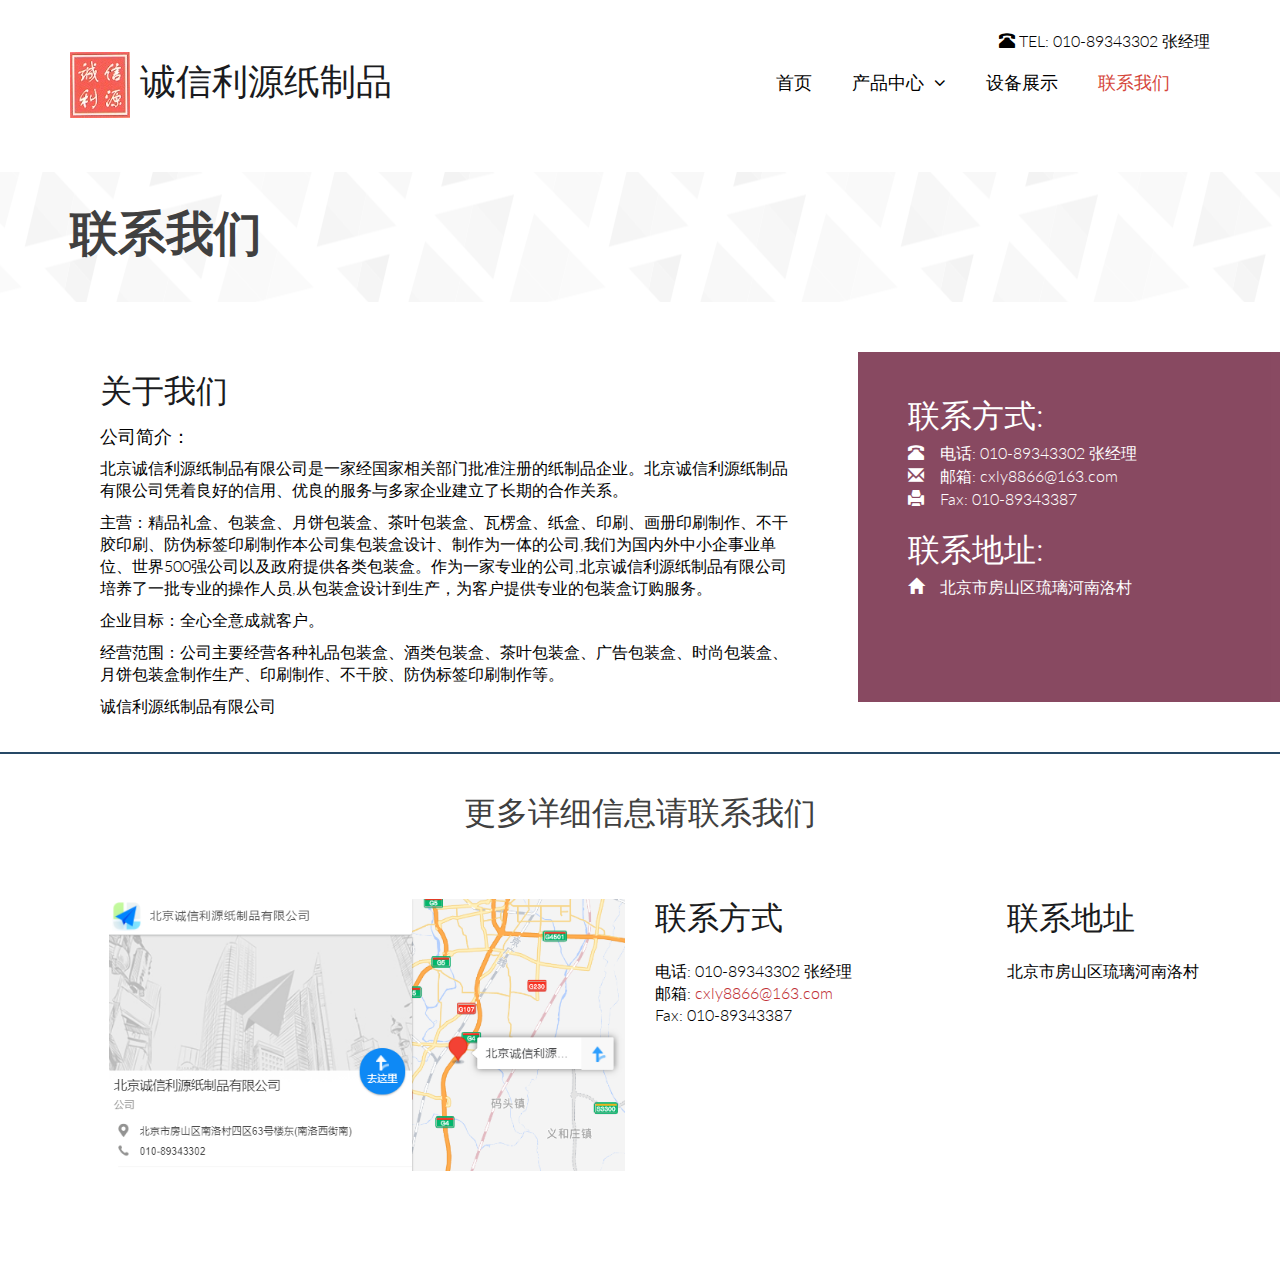
==== commit aa0d1e56: "Update contact2.html" ====
--- a/contact2.html
+++ b/contact2.html
@@ -62,12 +62,7 @@
                             </ul>
                         </li>   
                          <li><a href="service.html">设备展示</a></li>                  
-                        <li class="dropdown"><a href=" ">资质荣誉 <i class="fa fa-angle-down"></i></a>
-                            <ul role="menu" class="sub-menu">
-                                <li><a href=" ">质量管理</a></li>
-                                <li><a href=" ">资质</a></li>
-                            </ul>
-                        </li>                
+                           
                         <li  class="active"><a href="contact2.html">联系我们</a></li>                   
                     </ul>
                 </div>
@@ -97,6 +92,11 @@
             <div id="gmap" class="col-sm-8 col-xs-12">
                 <div class="col-sm-12">
                     <h2>关于我们</h2>
+                    <h3>公司简介：</h3>
+                    <p>北京诚信利源纸制品有限公司是一家经国家相关部门批准注册的纸制品企业。北京诚信利源纸制品有限公司凭着良好的信用、优良的服务与多家企业建立了长期的合作关系。<p>
+                    <p>主营：精品礼盒、包装盒、月饼包装盒、茶叶包装盒、瓦楞盒、纸盒、印刷、画册印刷制作、不干胶印刷、防伪标签印刷制作本公司集包装盒设计、制作为一体的公司,我们为国内外中小企事业单位、世界500强公司以及政府提供各类包装盒。作为一家专业的公司,北京诚信利源纸制品有限公司培养了一批专业的操作人员,从包装盒设计到生产，为客户提供专业的包装盒订购服务。<p/>
+                    <p>企业目标：全心全意成就客户。</p>
+                    <p>经营范围：公司主要经营各种礼品包装盒、酒类包装盒、茶叶包装盒、广告包装盒、时尚包装盒、月饼包装盒制作生产、印刷制作、不干胶、防伪标签印刷制作等。</p>
                 </div>
                 <div class="col-sm-12">
                     <p>诚信利源纸制品有限公司</p>
--- a/css/main.css
+++ b/css/main.css
@@ -632,7 +632,14 @@
   border: 3px solid #d5453a;
   background-color: #f6f5f1;
 }
-
+.btn-common3 {
+    margin-top: 30px;
+    font-size: 22px;
+    font-weight: 400;
+    color: #d5453a;
+    border: 2px solid #d5453a;
+    background-color: #f6f5f1;
+}
 .zx-banner{
   background-color: #d5453a;
   padding: 20px;
@@ -981,9 +988,6 @@
 /*************************
 *******Service Page******
 **************************/
-#recent-projects{
-  padding: 85px 0;
-}
 
 .recent-projects .team-single{
   height: 355px;
@@ -1059,7 +1063,7 @@
   position: absolute;
   top: 0;
   height: 100%;
-  background:rgba(112, 35, 64, 0.9);
+  background:rgba(213, 69, 58, 0.75);
   width: 100%;
   text-align: center;
 }
@@ -1110,8 +1114,8 @@
 }
 
 .portfolio-filter {
-  margin: 80px 0;
-  padding: 0;
+  padding: 20px 0;
+    margin-bottom: 20px;
 }
 
 .portfolio-filter li {
@@ -1468,7 +1472,7 @@
 }
 
 .navbar-default li a{
-  font-size: 12px;
+  font-size: 18px;
   padding: 0;
   padding-right: 15px;
 }
@@ -2714,4 +2718,4 @@
   -webkit-box-shadow: 0 0 0 5px rgba(0,0,0,.1) inset;
   border-radius: 100%;
   margin: 10px 0;
-}+}
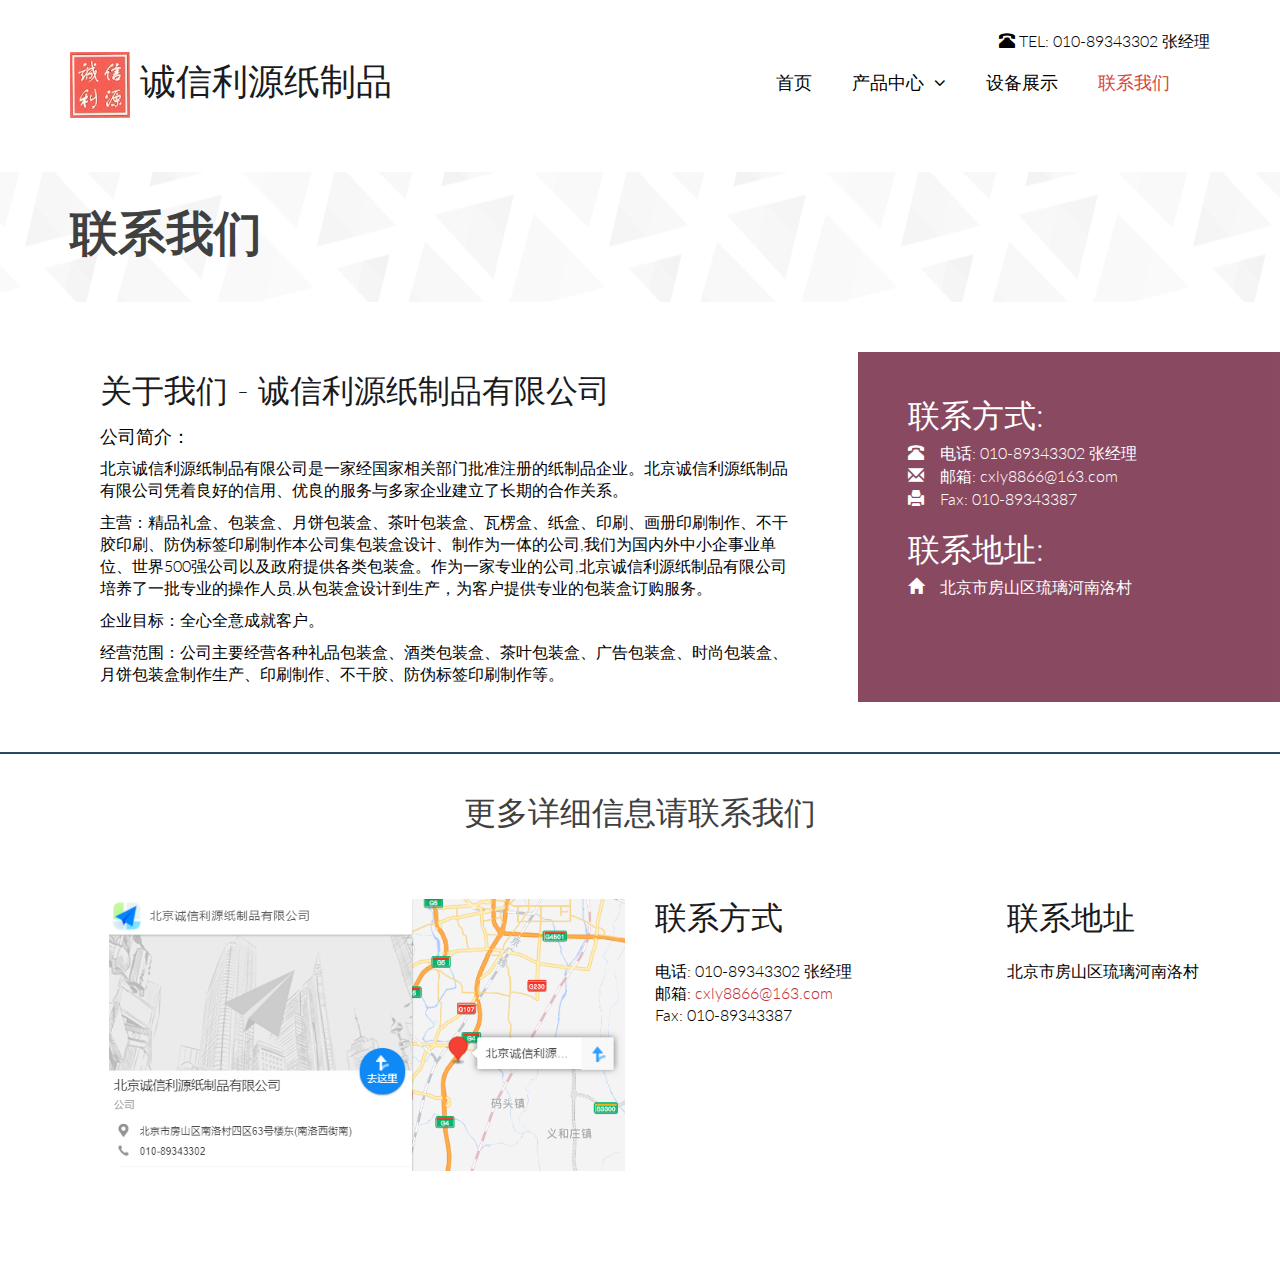
==== commit f991131e: "Update contact2.html" ====
--- a/contact2.html
+++ b/contact2.html
@@ -91,17 +91,14 @@
         <div class="container">
             <div id="gmap" class="col-sm-8 col-xs-12">
                 <div class="col-sm-12">
-                    <h2>关于我们</h2>
+                    <h2>关于我们 - 诚信利源纸制品有限公司</h2>
                     <h3>公司简介：</h3>
                     <p>北京诚信利源纸制品有限公司是一家经国家相关部门批准注册的纸制品企业。北京诚信利源纸制品有限公司凭着良好的信用、优良的服务与多家企业建立了长期的合作关系。<p>
                     <p>主营：精品礼盒、包装盒、月饼包装盒、茶叶包装盒、瓦楞盒、纸盒、印刷、画册印刷制作、不干胶印刷、防伪标签印刷制作本公司集包装盒设计、制作为一体的公司,我们为国内外中小企事业单位、世界500强公司以及政府提供各类包装盒。作为一家专业的公司,北京诚信利源纸制品有限公司培养了一批专业的操作人员,从包装盒设计到生产，为客户提供专业的包装盒订购服务。<p/>
                     <p>企业目标：全心全意成就客户。</p>
                     <p>经营范围：公司主要经营各种礼品包装盒、酒类包装盒、茶叶包装盒、广告包装盒、时尚包装盒、月饼包装盒制作生产、印刷制作、不干胶、防伪标签印刷制作等。</p>
                 </div>
-                <div class="col-sm-12">
-                    <p>诚信利源纸制品有限公司</p>
-                </div>
-
+               
             </div>
             <div class="contact-info col-sm-4 col-xs-12">
                 <h2>联系方式:</h2>
